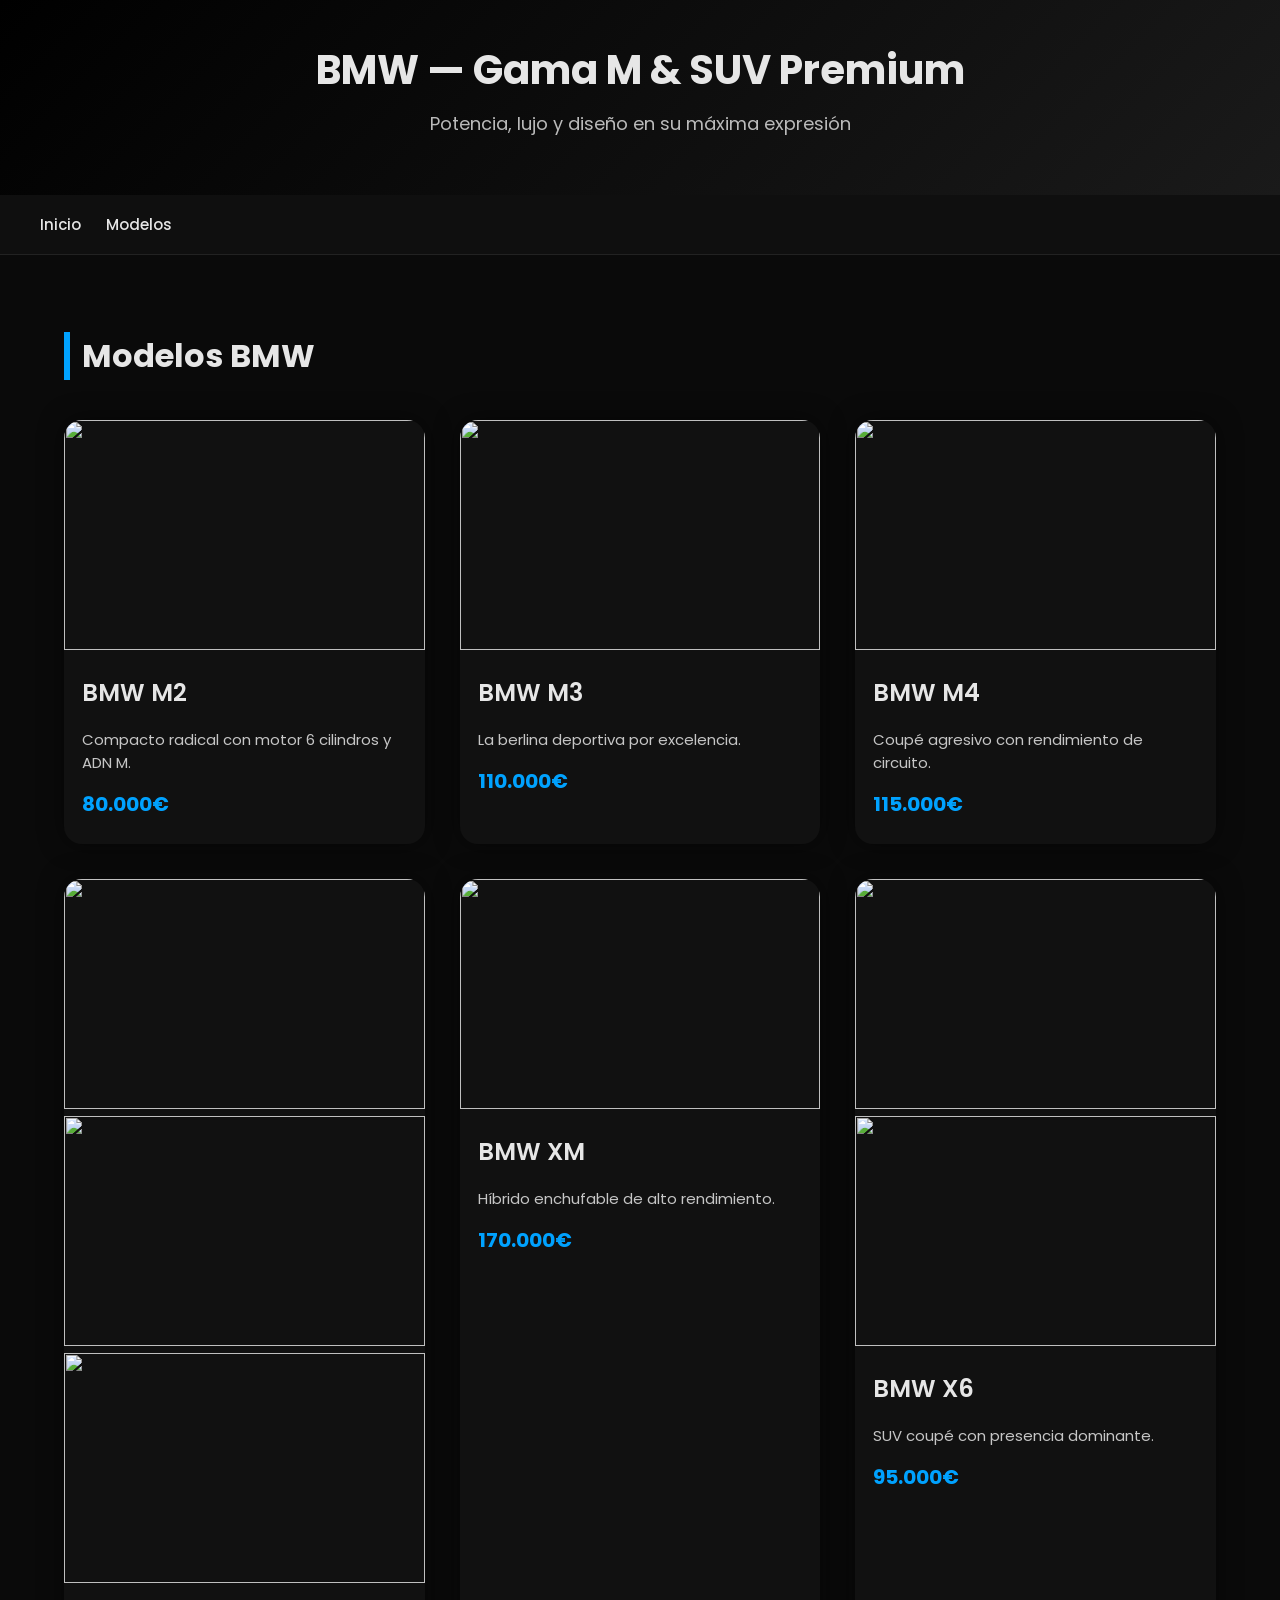
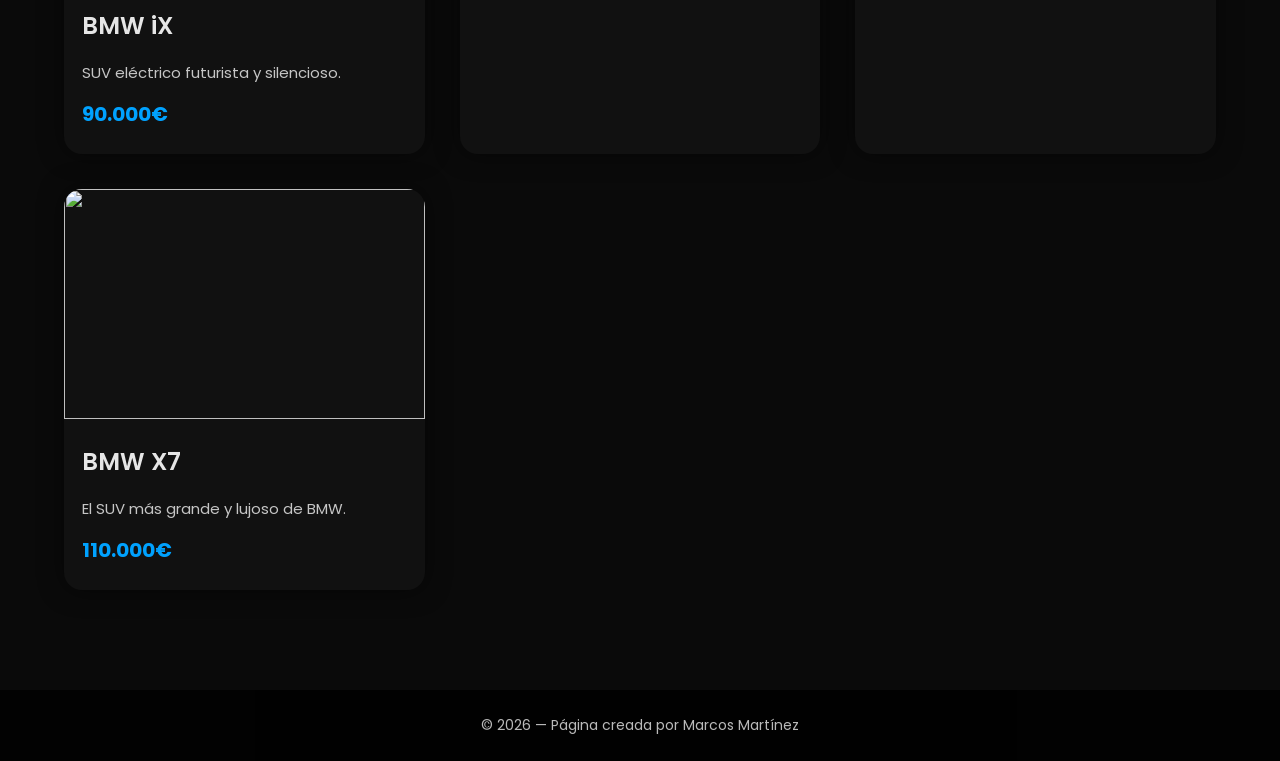
==== modelos.html @ ae73ab41 "Fix image tag syntax in modelos.html" ====
<!DOCTYPE html>
<html lang="es">
<head>
    <meta charset="UTF-8">
    <meta name="viewport" content="width=device-width, initial-scale=1.0">
    <title>BMW — Modelos</title>
    <link rel="stylesheet" href="style.css">
</head>
<body>

<header>
    <h1>BMW — Gama M & SUV Premium</h1>
    <p>Potencia, lujo y diseño en su máxima expresión</p>
</header>

<nav>
    <a href="index.html">Inicio</a>
    <a href="modelos.html">Modelos</a>
</nav>

<div class="container">
    <h2>Modelos BMW</h2>

    <div class="car-grid">

        <div class="car-card">
            <img src=https://images.unsplash.com/photo-1588623259724-71e3e35834c9?q=80&w=1170&auto=format&fit=crop&ixlib=rb-4.1.0&ixid=M3wxMjA3fDB8MHxwaG90by1wYWdlfHx8fGVufDB8fHx8fA%3D%3D>
            <h3>BMW M2</h3>
            <p>Compacto radical con motor 6 cilindros y ADN M.</p>
            <strong>80.000€</strong>
        </div>

        <div class="car-card">
            <img src=https://images.unsplash.com/photo-1696630205002-69183556af9b?q=80&w=687&auto=format&fit=crop&ixlib=rb-4.1.0&ixid=M3wxMjA3fDB8MHxwaG90by1wYWdlfHx8fGVufDB8fHx8fA%3D%3D>
            <h3>BMW M3</h3>
            <p>La berlina deportiva por excelencia.</p>
            <strong>110.000€</strong>
        </div>

        <div class="car-card">
            <img src=https://images.unsplash.com/photo-1617531653332-bd46c24f2068?q=80&w=1215&auto=format&fit=crop&ixlib=rb-4.1.0&ixid=M3wxMjA3fDB8MHxwaG90by1wYWdlfHx8fGVufDB8fHx8fA%3D%3D>
            <h3>BMW M4</h3>
            <p>Coupé agresivo con rendimiento de circuito.</p>
            <strong>115.000€</strong>
        </div>

        <div class="car-card">
            <img src="https://images.unsplash.com/photo-1652890021312-19b10788919a?q=80&w=765&auto=format&fit=crop&ixlib=rb-4.1.0&ixid=M3wxMjA3fDB8MHxwaG90by1wYWdlfHx8fGVufDB8fHx8fA%3D%3D>
            <h3>BMW M5</h3>
            <p>V8 biturbo y lujo absoluto.</p>
            <strong>140.000€</strong>
        </div>

        <div class="car-card">
            <img src="https://images.unsplash.com/photo-1728061442220-9518b5eddac4?q=80&w=626&auto=format&fit=crop&ixlib=rb-4.1.0&ixid=M3wxMjA3fDB8MHxwaG90by1wYWdlfHx8fGVufDB8fHx8fA%3D%3D>
            <h3>BMW M8</h3>
            <p>El coupé más exclusivo de BMW.</p>
            <strong>190.000€</strong>
        </div>

        <div class="car-card">
            <img src="https://upload.wikimedia.org/wikipedia/commons/3/3d/BMW_iX_xDrive50.jpg">
            <h3>BMW iX</h3>
            <p>SUV eléctrico futurista y silencioso.</p>
            <strong>90.000€</strong>
        </div>

        <div class="car-card">
            <img src=https://images.unsplash.com/photo-1710773097209-eb61424682c6?q=80&w=687&auto=format&fit=crop&ixlib=rb-4.1.0&ixid=M3wxMjA3fDB8MHxwaG90by1wYWdlfHx8fGVufDB8fHx8fA%3D%3D>
            <h3>BMW XM</h3>
            <p>Híbrido enchufable de alto rendimiento.</p>
            <strong>170.000€</strong>
        </div>

        <div class="car-card">
            <img src="https://images.unsplash.com/photo-1615908397724-6dc711db34a7?q=80&w=1332&auto=format&fit=crop&ixlib=rb-4.1.0&ixid=M3wxMjA3fDB8MHxwaG90by1wYWdlfHx8fGVufDB8fHx8fA%3D%3D>
            <h3>BMW X5</h3>
            <p>Equilibrio perfecto entre lujo y potencia.</p>
            <strong>85.000€</strong>
        </div>

        <div class="car-card">
            <img src=https://images.unsplash.com/photo-1614026480241-23ba865d1ad0?q=80&w=1170&auto=format&fit=crop&ixlib=rb-4.1.0&ixid=M3wxMjA3fDB8MHxwaG90by1wYWdlfHx8fGVufDB8fHx8fA%3D%3D>
            <h3>BMW X6</h3>
            <p>SUV coupé con presencia dominante.</p>
            <strong>95.000€</strong>
        </div>

        <div class="car-card">
            <img src="https://upload.wikimedia.org/wikipedia/commons/3/3d/2020_BMW_X7_xDrive40i.jpg">
            <h3>BMW X7</h3>
            <p>El SUV más grande y lujoso de BMW.</p>
            <strong>110.000€</strong>
        </div>

    </div>
</div>

<footer>
    © 2026 — Página creada por Marcos Martínez
</footer>

</body>
</html>
---- style.css ----
@import url('https://fonts.googleapis.com/css2?family=Poppins:wght@300;400;600;700&display=swap');

body {
    margin: 0;
    font-family: 'Poppins', sans-serif;
    background: #0a0a0a;
    color: #e6e6e6;
}

/* HERO DEL INDEX */
.hero {
    background: url('https://upload.wikimedia.org/wikipedia/commons/3/3f/2021_BMW_M4_Competition.jpg') center/cover no-repeat;
    padding: 150px 20px;
    text-align: center;
    color: #fff;
    box-shadow: inset 0 0 200px rgba(0,0,0,0.8);
}

.hero h1 {
    font-size: 50px;
    font-weight: 700;
    margin: 0;
}

.hero p {
    font-size: 22px;
    margin-top: 10px;
    opacity: 0.9;
}

/* HEADER NORMAL */
header {
    background: linear-gradient(135deg, #000, #1a1a1a);
    padding: 40px 20px;
    text-align: center;
}

header h1 {
    font-size: 40px;
    margin: 0;
    font-weight: 700;
}

header p {
    margin-top: 10px;
    font-size: 18px;
    opacity: 0.8;
}

/* NAV */
nav {
    background: #0f0f0f;
    display: flex;
    gap: 25px;
    padding: 18px 40px;
    border-bottom: 1px solid #222;
    position: sticky;
    top: 0;
    z-index: 10;
}

nav a {
    color: #e6e6e6;
    text-decoration: none;
    font-weight: 500;
    font-size: 15px;
    transition: 0.3s;
}

nav a:hover {
    color: #00a2ff;
    transform: translateY(-2px);
}

/* CONTENEDOR */
.container {
    width: 90%;
    max-width: 1300px;
    margin: auto;
    padding: 50px 0;
}

h2 {
    font-size: 32px;
    border-left: 6px solid #00a2ff;
    padding-left: 12px;
    margin-bottom: 40px;
}

/* BOTÓN */
.btn {
    display: inline-block;
    margin-top: 25px;
    padding: 14px 28px;
    background: #00a2ff;
    color: #fff;
    text-decoration: none;
    border-radius: 40px;
    font-weight: 600;
    letter-spacing: 0.5px;
    transition: 0.3s;
}

.btn:hover {
    background: #0080cc;
    transform: translateY(-3px);
}

/* GRID DE COCHES */
.car-grid {
    display: grid;
    grid-template-columns: repeat(auto-fit, minmax(330px, 1fr));
    gap: 35px;
}

/* TARJETAS */
.car-card {
    background: #111;
    border-radius: 18px;
    overflow: hidden;
    box-shadow: 0 0 25px rgba(0,0,0,0.5);
    transition: 0.3s;
}

.car-card:hover {
    transform: translateY(-10px);
    box-shadow: 0 0 35px rgba(0,162,255,0.4);
}

.car-card img {
    width: 100%;
    height: 230px;
    object-fit: cover;
}

.car-card h3 {
    margin: 18px;
    font-size: 24px;
    font-weight: 600;
}

.car-card p {
    margin: 0 18px 15px;
    opacity: 0.85;
    font-size: 15px;
}

.car-card strong {
    display: block;
    margin: 0 18px 25px;
    font-size: 20px;
    color: #00a2ff;
}

/* FOOTER */
footer {
    background: #000;
    text-align: center;
    padding: 25px;
    margin-top: 50px;
    opacity: 0.8;
    font-size: 14px;
}
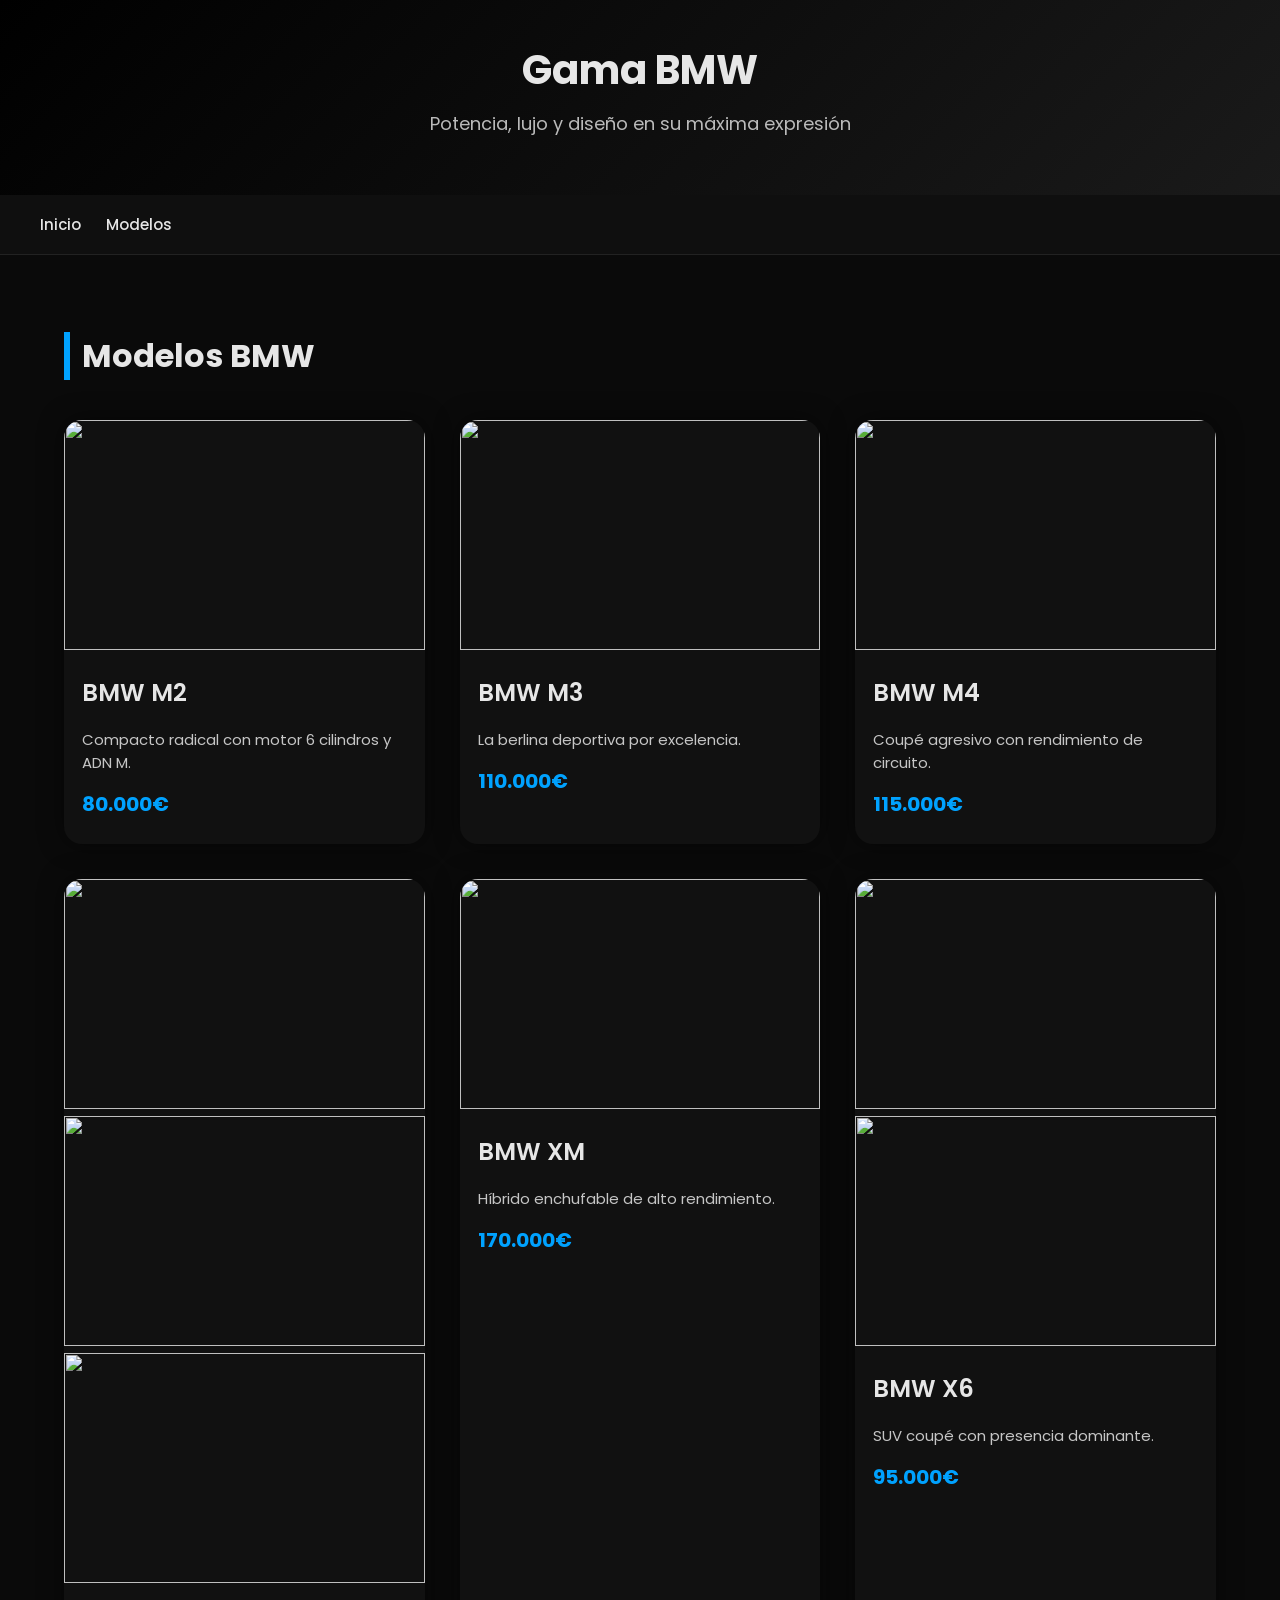
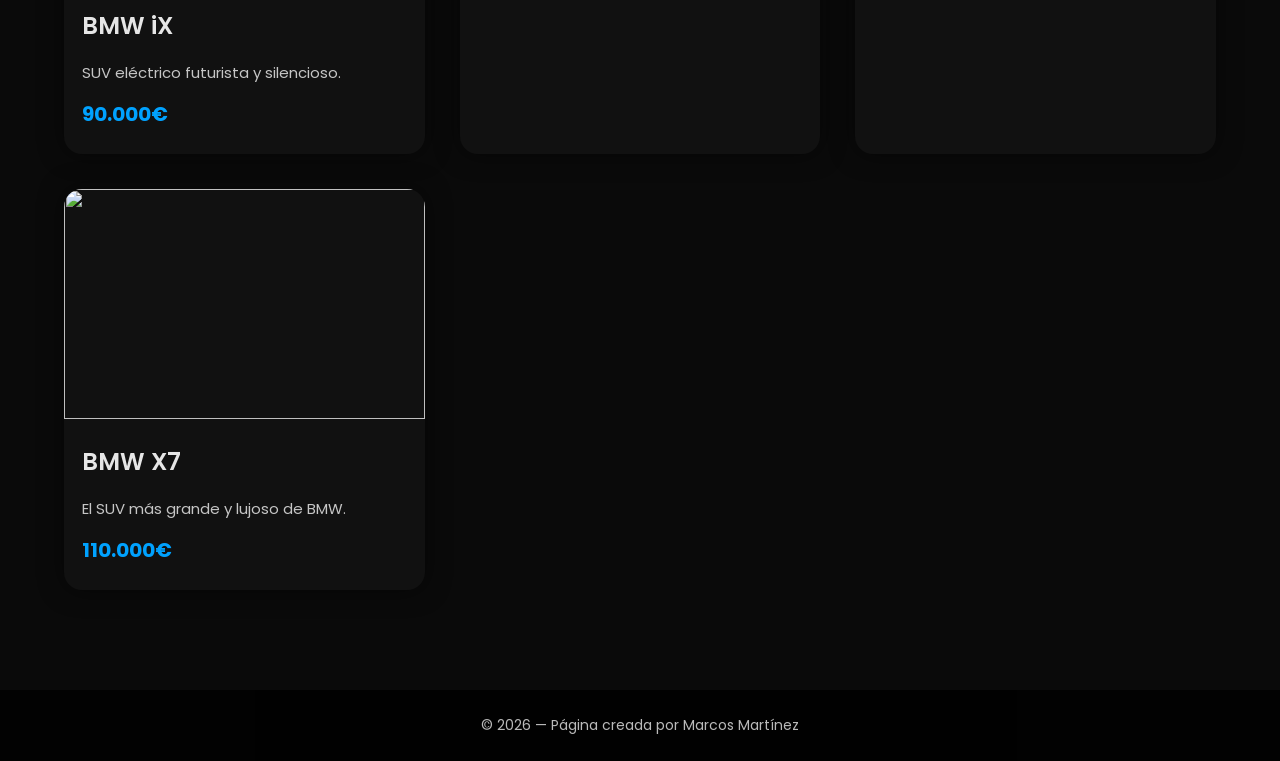
==== commit 27b42dd8: "Change header title from 'BMW — Gama M & SUV Premium' to 'Gama BMW'" ====
--- a/modelos.html
+++ b/modelos.html
@@ -9,7 +9,7 @@
 <body>
 
 <header>
-    <h1>BMW — Gama M & SUV Premium</h1>
+    <h1>Gama BMW</h1>
     <p>Potencia, lujo y diseño en su máxima expresión</p>
 </header>
 
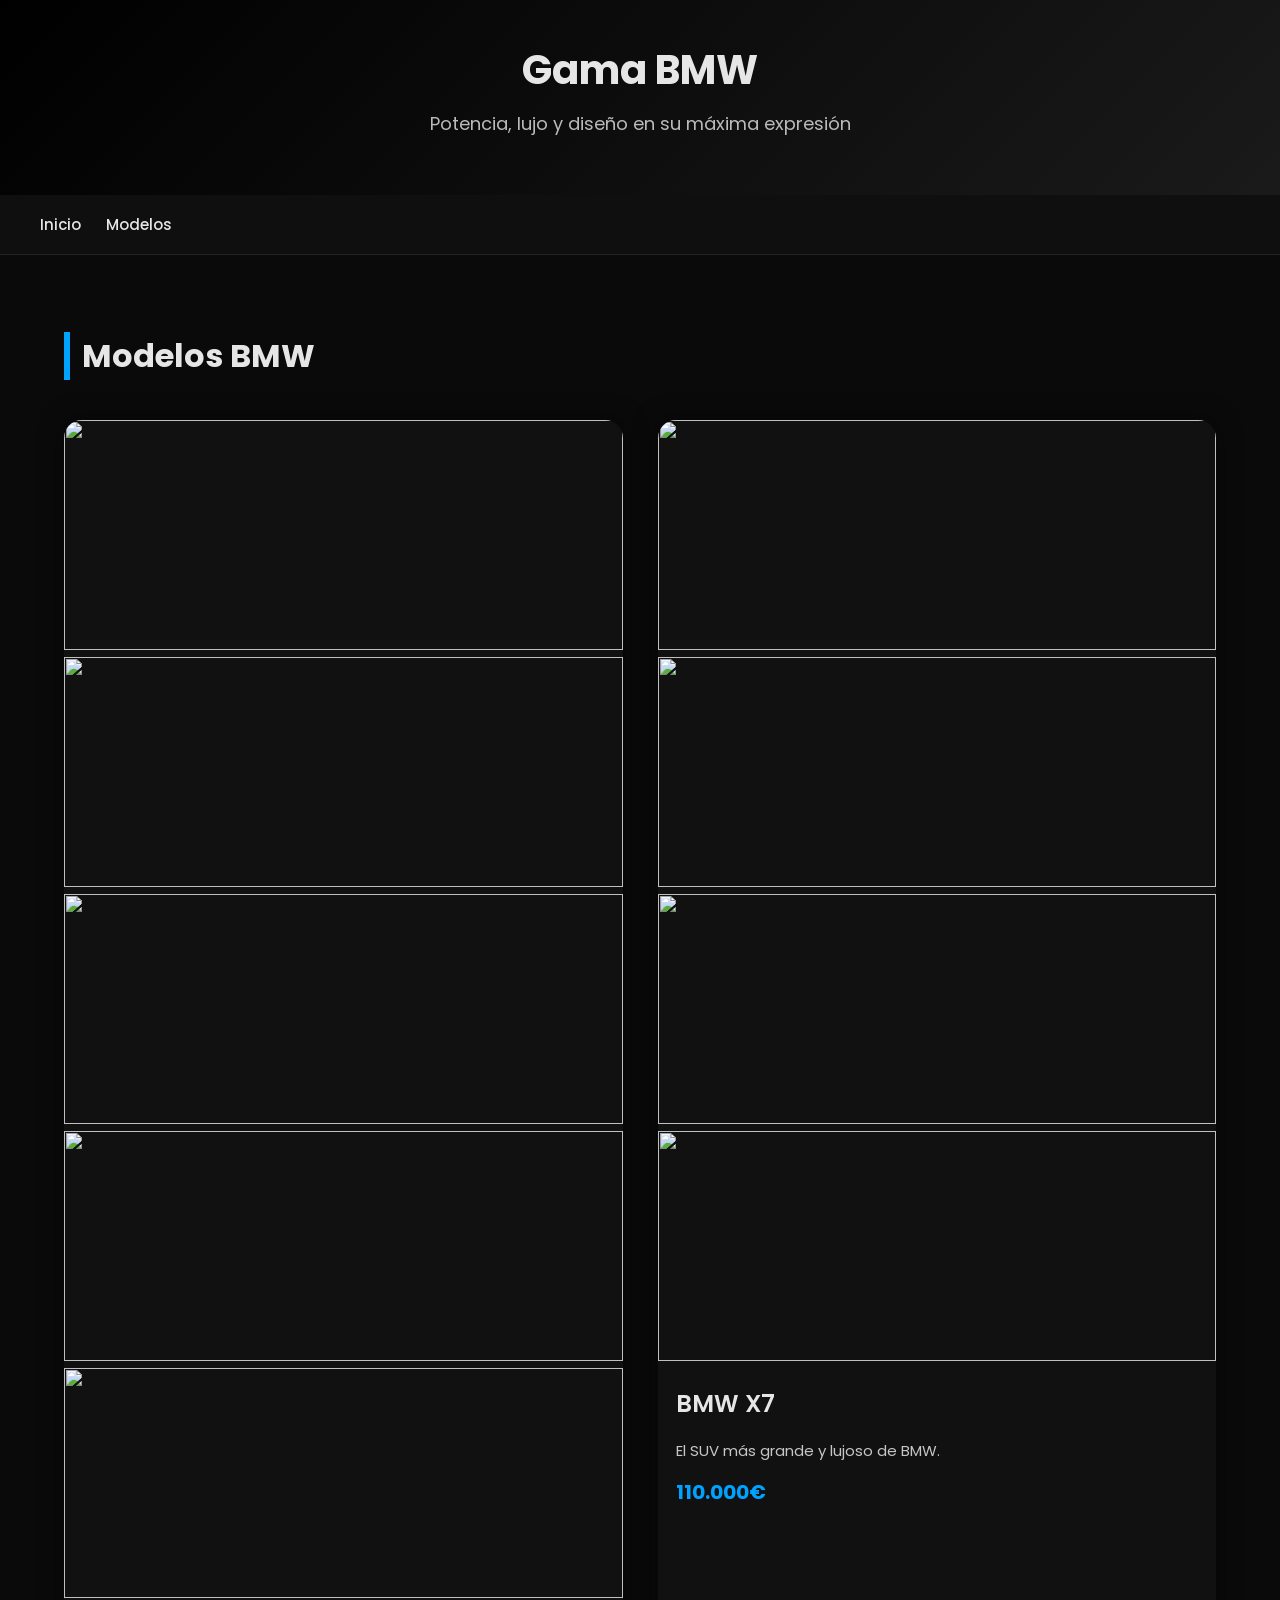
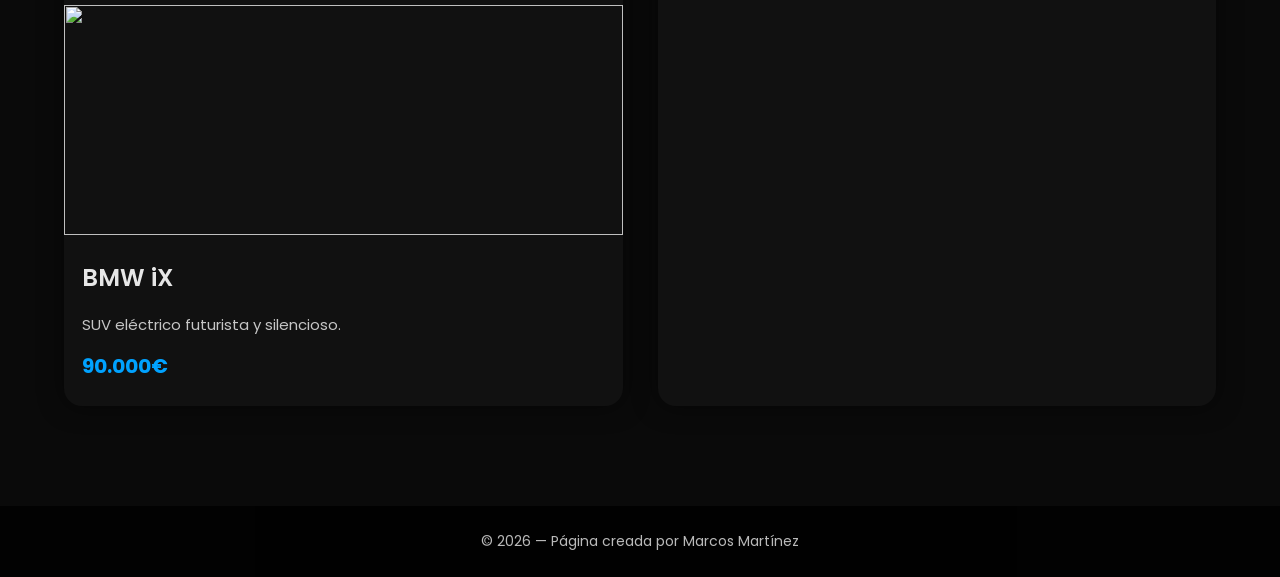
==== commit ae875ef7: "Fix image src attributes in modelos.html" ====
--- a/modelos.html
+++ b/modelos.html
@@ -3,7 +3,7 @@
 <head>
     <meta charset="UTF-8">
     <meta name="viewport" content="width=device-width, initial-scale=1.0">
-    <title>BMW — Modelos</title>
+    <title>Gama BMW</title>
     <link rel="stylesheet" href="style.css">
 </head>
 <body>
@@ -24,21 +24,21 @@
     <div class="car-grid">
 
         <div class="car-card">
-            <img src=https://images.unsplash.com/photo-1588623259724-71e3e35834c9?q=80&w=1170&auto=format&fit=crop&ixlib=rb-4.1.0&ixid=M3wxMjA3fDB8MHxwaG90by1wYWdlfHx8fGVufDB8fHx8fA%3D%3D>
+            <img src="https://images.unsplash.com/photo-1588623259724-71e3e35834c9?q=80&w=1170&auto=format&fit=crop&ixlib=rb-4.1.0&ixid=M3wxMjA3fDB8MHxwaG90by1wYWdlfHx8fGVufDB8fHx8fA%3D%3D>
             <h3>BMW M2</h3>
             <p>Compacto radical con motor 6 cilindros y ADN M.</p>
             <strong>80.000€</strong>
         </div>
 
         <div class="car-card">
-            <img src=https://images.unsplash.com/photo-1696630205002-69183556af9b?q=80&w=687&auto=format&fit=crop&ixlib=rb-4.1.0&ixid=M3wxMjA3fDB8MHxwaG90by1wYWdlfHx8fGVufDB8fHx8fA%3D%3D>
+            <img src="https://images.unsplash.com/photo-1696630205002-69183556af9b?q=80&w=687&auto=format&fit=crop&ixlib=rb-4.1.0&ixid=M3wxMjA3fDB8MHxwaG90by1wYWdlfHx8fGVufDB8fHx8fA%3D%3D>
             <h3>BMW M3</h3>
             <p>La berlina deportiva por excelencia.</p>
             <strong>110.000€</strong>
         </div>
 
         <div class="car-card">
-            <img src=https://images.unsplash.com/photo-1617531653332-bd46c24f2068?q=80&w=1215&auto=format&fit=crop&ixlib=rb-4.1.0&ixid=M3wxMjA3fDB8MHxwaG90by1wYWdlfHx8fGVufDB8fHx8fA%3D%3D>
+            <img src="https://images.unsplash.com/photo-1617531653332-bd46c24f2068?q=80&w=1215&auto=format&fit=crop&ixlib=rb-4.1.0&ixid=M3wxMjA3fDB8MHxwaG90by1wYWdlfHx8fGVufDB8fHx8fA%3D%3D>
             <h3>BMW M4</h3>
             <p>Coupé agresivo con rendimiento de circuito.</p>
             <strong>115.000€</strong>
@@ -66,7 +66,7 @@
         </div>
 
         <div class="car-card">
-            <img src=https://images.unsplash.com/photo-1710773097209-eb61424682c6?q=80&w=687&auto=format&fit=crop&ixlib=rb-4.1.0&ixid=M3wxMjA3fDB8MHxwaG90by1wYWdlfHx8fGVufDB8fHx8fA%3D%3D>
+            <img src="https://images.unsplash.com/photo-1710773097209-eb61424682c6?q=80&w=687&auto=format&fit=crop&ixlib=rb-4.1.0&ixid=M3wxMjA3fDB8MHxwaG90by1wYWdlfHx8fGVufDB8fHx8fA%3D%3D>
             <h3>BMW XM</h3>
             <p>Híbrido enchufable de alto rendimiento.</p>
             <strong>170.000€</strong>
@@ -80,7 +80,7 @@
         </div>
 
         <div class="car-card">
-            <img src=https://images.unsplash.com/photo-1614026480241-23ba865d1ad0?q=80&w=1170&auto=format&fit=crop&ixlib=rb-4.1.0&ixid=M3wxMjA3fDB8MHxwaG90by1wYWdlfHx8fGVufDB8fHx8fA%3D%3D>
+            <img src="https://images.unsplash.com/photo-1614026480241-23ba865d1ad0?q=80&w=1170&auto=format&fit=crop&ixlib=rb-4.1.0&ixid=M3wxMjA3fDB8MHxwaG90by1wYWdlfHx8fGVufDB8fHx8fA%3D%3D>
             <h3>BMW X6</h3>
             <p>SUV coupé con presencia dominante.</p>
             <strong>95.000€</strong>
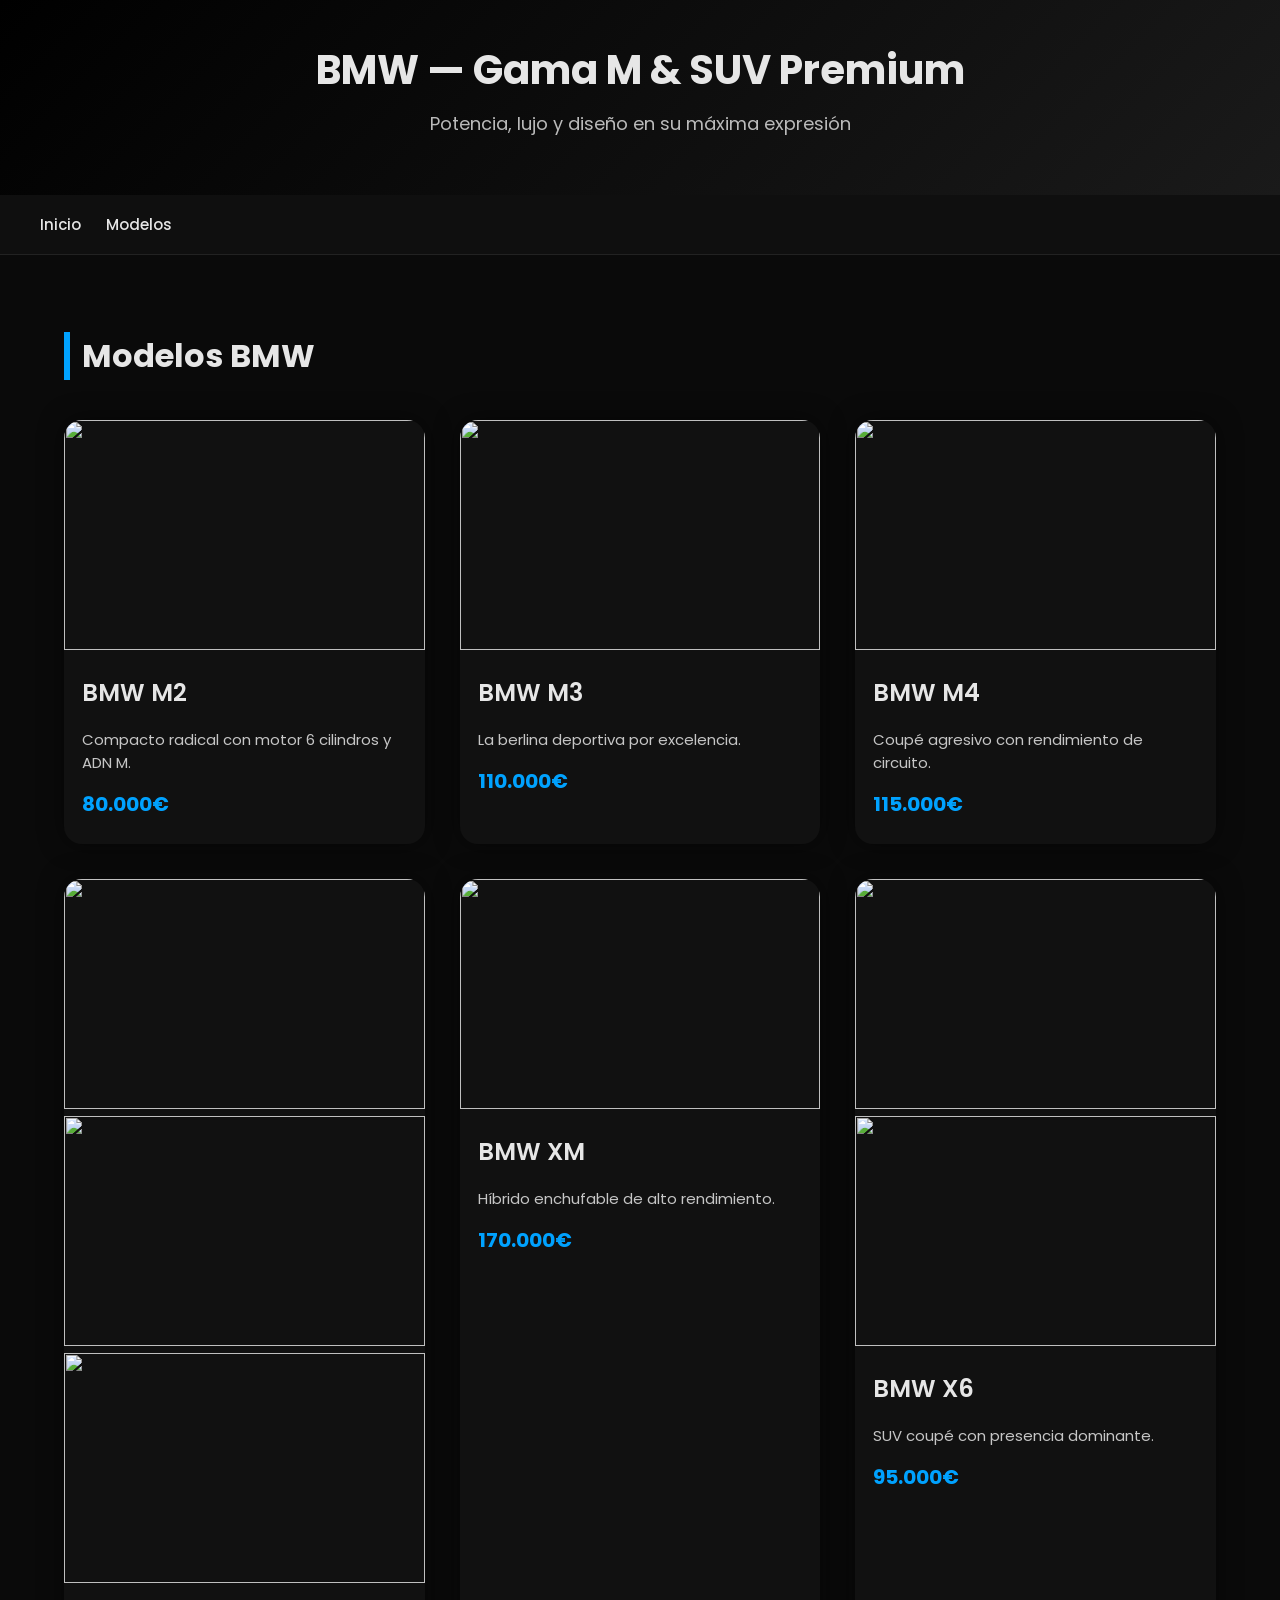
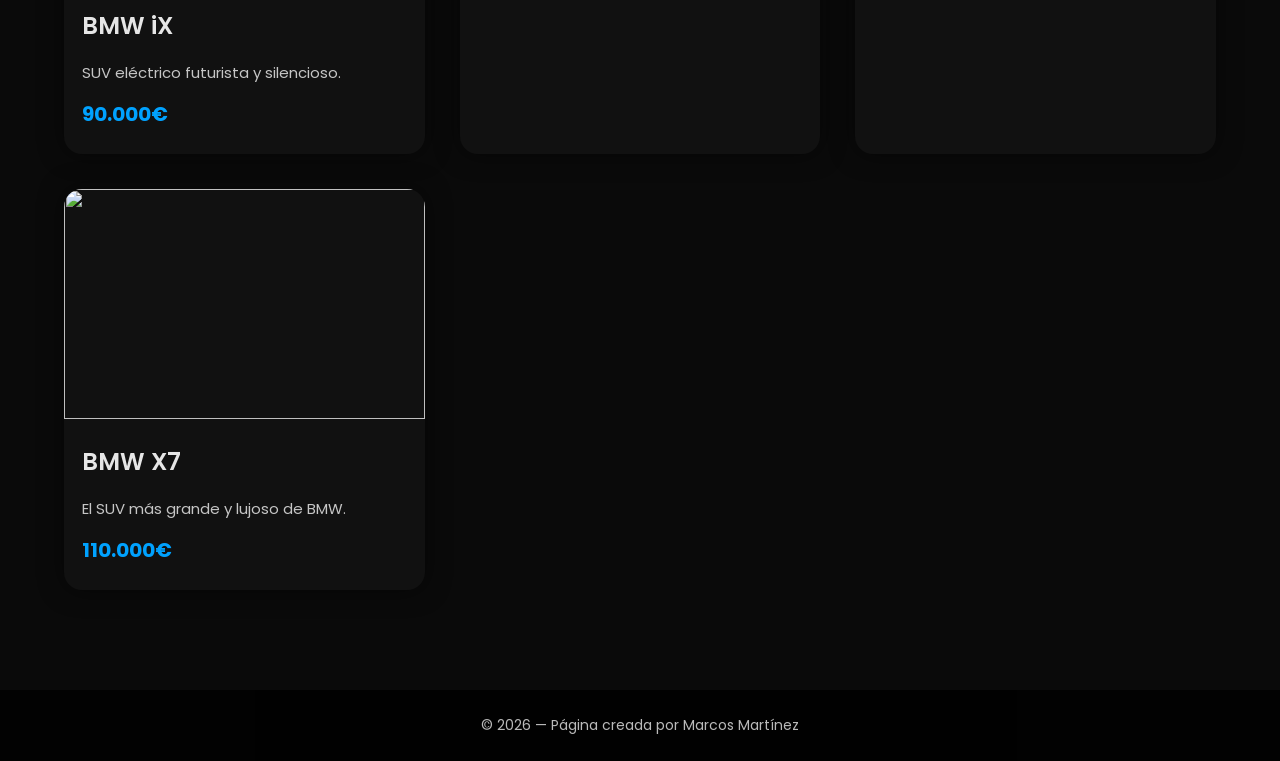
==== commit 15f54ea7: "Update title and headings in modelos.html" ====
--- a/modelos.html
+++ b/modelos.html
@@ -3,13 +3,13 @@
 <head>
     <meta charset="UTF-8">
     <meta name="viewport" content="width=device-width, initial-scale=1.0">
-    <title>Gama BMW</title>
+    <title>BMW — Modelos</title>
     <link rel="stylesheet" href="style.css">
 </head>
 <body>
 
 <header>
-    <h1>Gama BMW</h1>
+    <h1>BMW — Gama M & SUV Premium</h1>
     <p>Potencia, lujo y diseño en su máxima expresión</p>
 </header>
 
@@ -24,21 +24,21 @@
     <div class="car-grid">
 
         <div class="car-card">
-            <img src="https://images.unsplash.com/photo-1588623259724-71e3e35834c9?q=80&w=1170&auto=format&fit=crop&ixlib=rb-4.1.0&ixid=M3wxMjA3fDB8MHxwaG90by1wYWdlfHx8fGVufDB8fHx8fA%3D%3D>
+            <img src=https://images.unsplash.com/photo-1588623259724-71e3e35834c9?q=80&w=1170&auto=format&fit=crop&ixlib=rb-4.1.0&ixid=M3wxMjA3fDB8MHxwaG90by1wYWdlfHx8fGVufDB8fHx8fA%3D%3D>
             <h3>BMW M2</h3>
             <p>Compacto radical con motor 6 cilindros y ADN M.</p>
             <strong>80.000€</strong>
         </div>
 
         <div class="car-card">
-            <img src="https://images.unsplash.com/photo-1696630205002-69183556af9b?q=80&w=687&auto=format&fit=crop&ixlib=rb-4.1.0&ixid=M3wxMjA3fDB8MHxwaG90by1wYWdlfHx8fGVufDB8fHx8fA%3D%3D>
+            <img src=https://images.unsplash.com/photo-1696630205002-69183556af9b?q=80&w=687&auto=format&fit=crop&ixlib=rb-4.1.0&ixid=M3wxMjA3fDB8MHxwaG90by1wYWdlfHx8fGVufDB8fHx8fA%3D%3D>
             <h3>BMW M3</h3>
             <p>La berlina deportiva por excelencia.</p>
             <strong>110.000€</strong>
         </div>
 
         <div class="car-card">
-            <img src="https://images.unsplash.com/photo-1617531653332-bd46c24f2068?q=80&w=1215&auto=format&fit=crop&ixlib=rb-4.1.0&ixid=M3wxMjA3fDB8MHxwaG90by1wYWdlfHx8fGVufDB8fHx8fA%3D%3D>
+            <img src=https://images.unsplash.com/photo-1617531653332-bd46c24f2068?q=80&w=1215&auto=format&fit=crop&ixlib=rb-4.1.0&ixid=M3wxMjA3fDB8MHxwaG90by1wYWdlfHx8fGVufDB8fHx8fA%3D%3D>
             <h3>BMW M4</h3>
             <p>Coupé agresivo con rendimiento de circuito.</p>
             <strong>115.000€</strong>
@@ -66,7 +66,7 @@
         </div>
 
         <div class="car-card">
-            <img src="https://images.unsplash.com/photo-1710773097209-eb61424682c6?q=80&w=687&auto=format&fit=crop&ixlib=rb-4.1.0&ixid=M3wxMjA3fDB8MHxwaG90by1wYWdlfHx8fGVufDB8fHx8fA%3D%3D>
+            <img src=https://images.unsplash.com/photo-1710773097209-eb61424682c6?q=80&w=687&auto=format&fit=crop&ixlib=rb-4.1.0&ixid=M3wxMjA3fDB8MHxwaG90by1wYWdlfHx8fGVufDB8fHx8fA%3D%3D>
             <h3>BMW XM</h3>
             <p>Híbrido enchufable de alto rendimiento.</p>
             <strong>170.000€</strong>
@@ -80,7 +80,7 @@
         </div>
 
         <div class="car-card">
-            <img src="https://images.unsplash.com/photo-1614026480241-23ba865d1ad0?q=80&w=1170&auto=format&fit=crop&ixlib=rb-4.1.0&ixid=M3wxMjA3fDB8MHxwaG90by1wYWdlfHx8fGVufDB8fHx8fA%3D%3D>
+            <img src=https://images.unsplash.com/photo-1614026480241-23ba865d1ad0?q=80&w=1170&auto=format&fit=crop&ixlib=rb-4.1.0&ixid=M3wxMjA3fDB8MHxwaG90by1wYWdlfHx8fGVufDB8fHx8fA%3D%3D>
             <h3>BMW X6</h3>
             <p>SUV coupé con presencia dominante.</p>
             <strong>95.000€</strong>
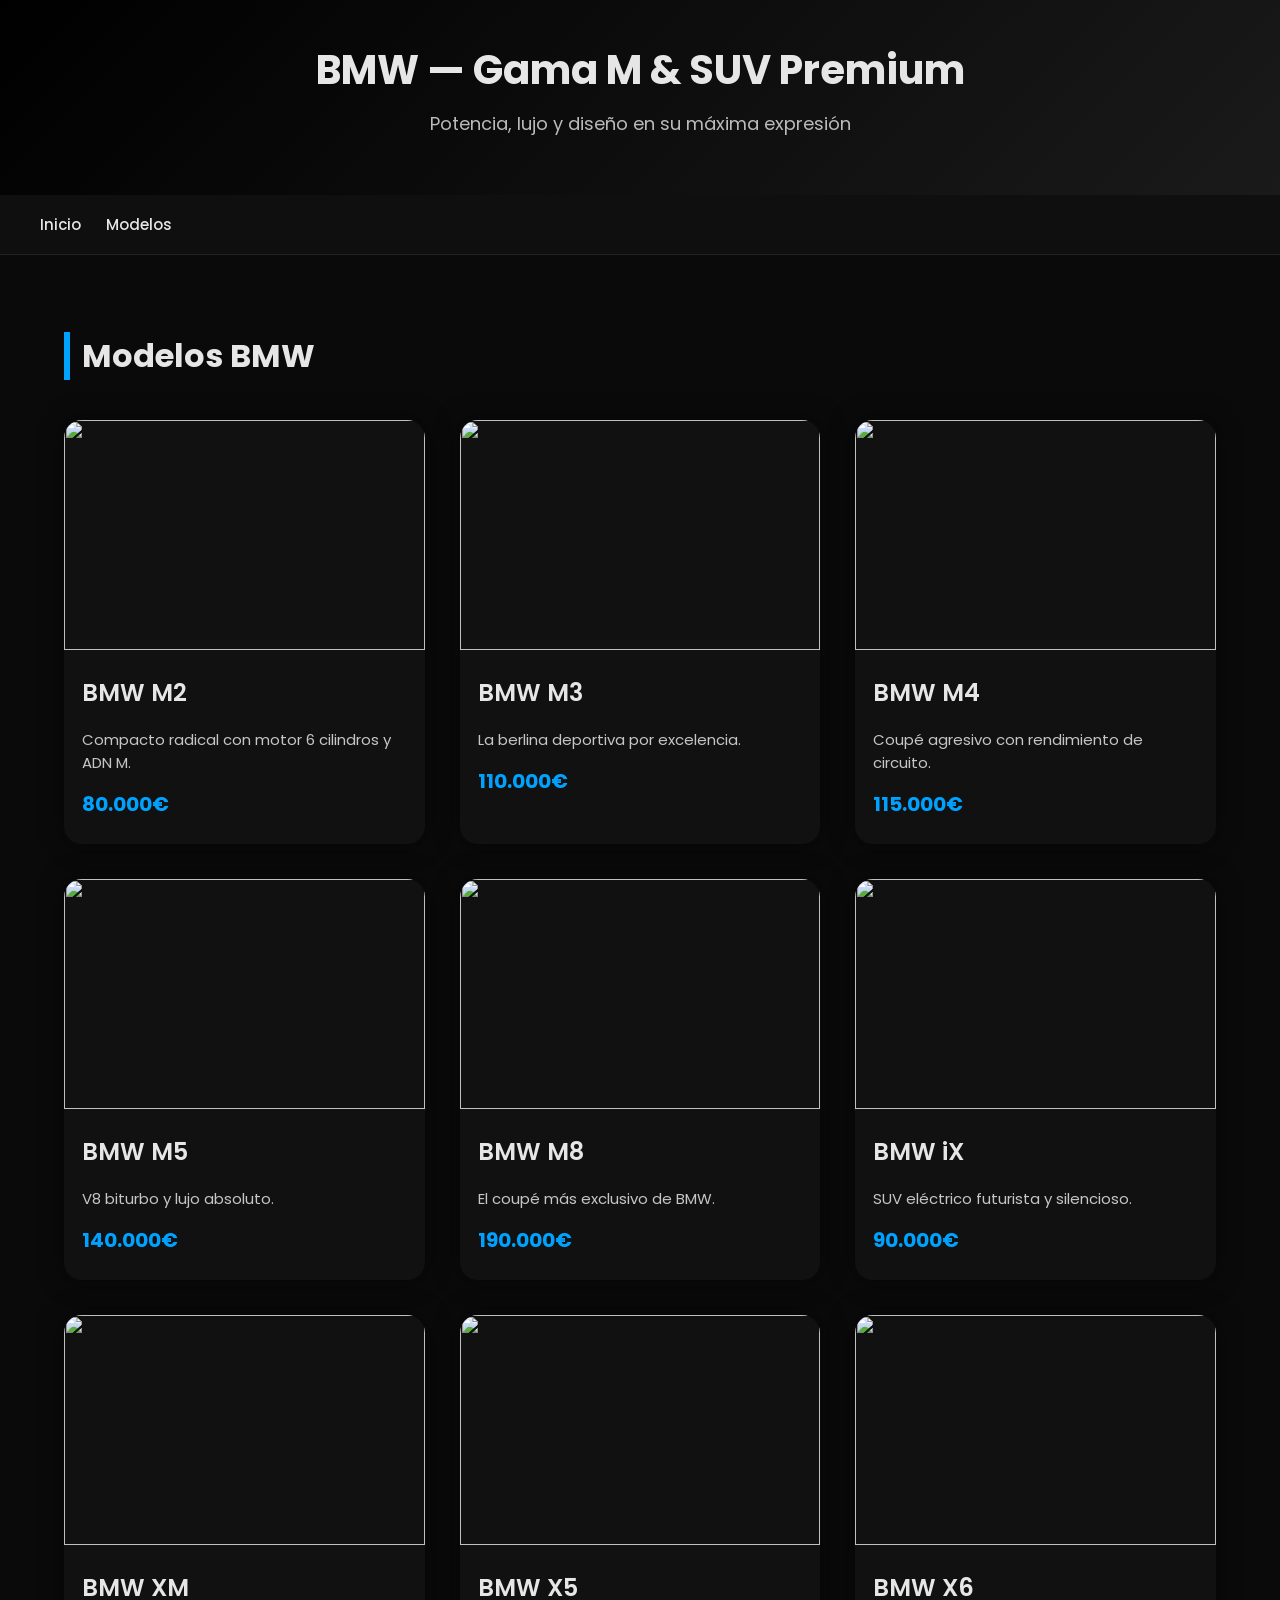
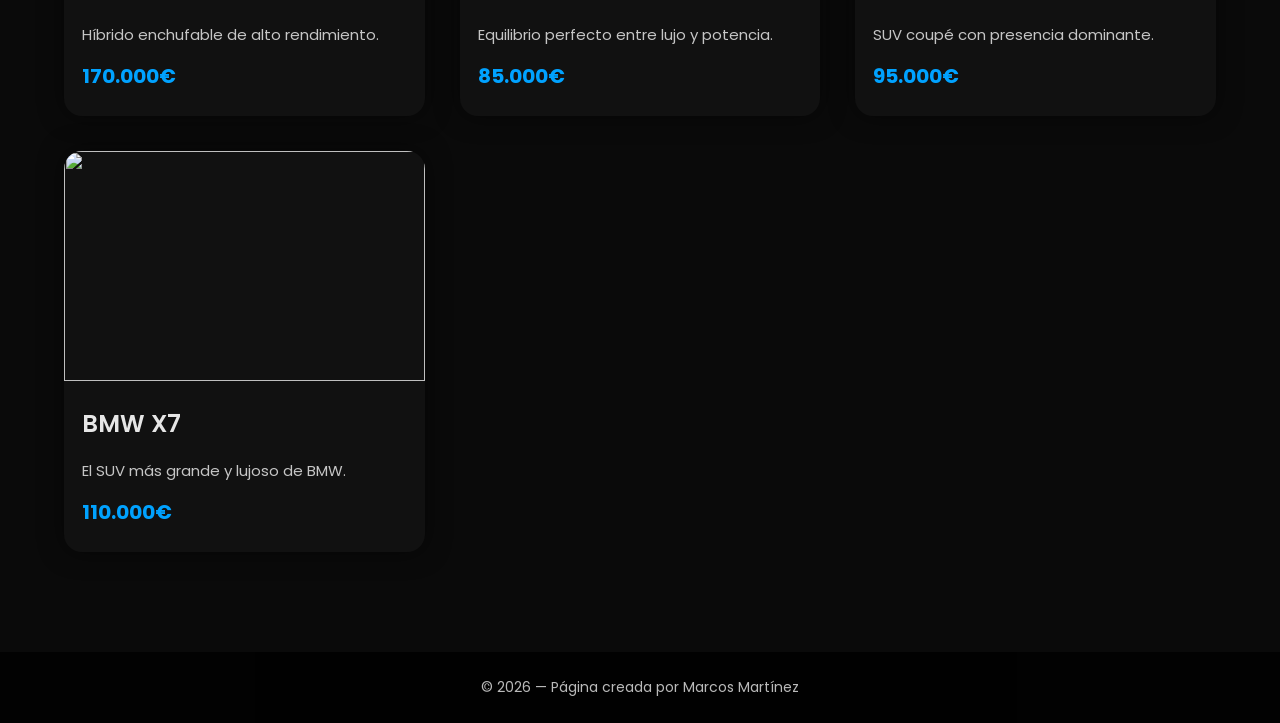
==== commit 31cc063b: "Fix image tag syntax in modelos.html" ====
--- a/modelos.html
+++ b/modelos.html
@@ -24,35 +24,35 @@
     <div class="car-grid">
 
         <div class="car-card">
-            <img src=https://images.unsplash.com/photo-1588623259724-71e3e35834c9?q=80&w=1170&auto=format&fit=crop&ixlib=rb-4.1.0&ixid=M3wxMjA3fDB8MHxwaG90by1wYWdlfHx8fGVufDB8fHx8fA%3D%3D>
+            <img src=https://images.unsplash.com/photo-1588623259724-71e3e35834c9?q=80&w=1170&auto=format&fit=crop&ixlib=rb-4.1.0&ixid=M3wxMjA3fDB8MHxwaG90by1wYWdlfHx8fGVufDB8fHx8fA%3D%3D">
             <h3>BMW M2</h3>
             <p>Compacto radical con motor 6 cilindros y ADN M.</p>
             <strong>80.000€</strong>
         </div>
 
         <div class="car-card">
-            <img src=https://images.unsplash.com/photo-1696630205002-69183556af9b?q=80&w=687&auto=format&fit=crop&ixlib=rb-4.1.0&ixid=M3wxMjA3fDB8MHxwaG90by1wYWdlfHx8fGVufDB8fHx8fA%3D%3D>
+            <img src=https://images.unsplash.com/photo-1696630205002-69183556af9b?q=80&w=687&auto=format&fit=crop&ixlib=rb-4.1.0&ixid=M3wxMjA3fDB8MHxwaG90by1wYWdlfHx8fGVufDB8fHx8fA%3D%3D">
             <h3>BMW M3</h3>
             <p>La berlina deportiva por excelencia.</p>
             <strong>110.000€</strong>
         </div>
 
         <div class="car-card">
-            <img src=https://images.unsplash.com/photo-1617531653332-bd46c24f2068?q=80&w=1215&auto=format&fit=crop&ixlib=rb-4.1.0&ixid=M3wxMjA3fDB8MHxwaG90by1wYWdlfHx8fGVufDB8fHx8fA%3D%3D>
+            <img src=https://images.unsplash.com/photo-1617531653332-bd46c24f2068?q=80&w=1215&auto=format&fit=crop&ixlib=rb-4.1.0&ixid=M3wxMjA3fDB8MHxwaG90by1wYWdlfHx8fGVufDB8fHx8fA%3D%3D">
             <h3>BMW M4</h3>
             <p>Coupé agresivo con rendimiento de circuito.</p>
             <strong>115.000€</strong>
         </div>
 
         <div class="car-card">
-            <img src="https://images.unsplash.com/photo-1652890021312-19b10788919a?q=80&w=765&auto=format&fit=crop&ixlib=rb-4.1.0&ixid=M3wxMjA3fDB8MHxwaG90by1wYWdlfHx8fGVufDB8fHx8fA%3D%3D>
+            <img src="https://images.unsplash.com/photo-1652890021312-19b10788919a?q=80&w=765&auto=format&fit=crop&ixlib=rb-4.1.0&ixid=M3wxMjA3fDB8MHxwaG90by1wYWdlfHx8fGVufDB8fHx8fA%3D%3D">
             <h3>BMW M5</h3>
             <p>V8 biturbo y lujo absoluto.</p>
             <strong>140.000€</strong>
         </div>
 
         <div class="car-card">
-            <img src="https://images.unsplash.com/photo-1728061442220-9518b5eddac4?q=80&w=626&auto=format&fit=crop&ixlib=rb-4.1.0&ixid=M3wxMjA3fDB8MHxwaG90by1wYWdlfHx8fGVufDB8fHx8fA%3D%3D>
+            <img src="https://images.unsplash.com/photo-1728061442220-9518b5eddac4?q=80&w=626&auto=format&fit=crop&ixlib=rb-4.1.0&ixid=M3wxMjA3fDB8MHxwaG90by1wYWdlfHx8fGVufDB8fHx8fA%3D%3D">
             <h3>BMW M8</h3>
             <p>El coupé más exclusivo de BMW.</p>
             <strong>190.000€</strong>
@@ -66,21 +66,21 @@
         </div>
 
         <div class="car-card">
-            <img src=https://images.unsplash.com/photo-1710773097209-eb61424682c6?q=80&w=687&auto=format&fit=crop&ixlib=rb-4.1.0&ixid=M3wxMjA3fDB8MHxwaG90by1wYWdlfHx8fGVufDB8fHx8fA%3D%3D>
+            <img src=https://images.unsplash.com/photo-1710773097209-eb61424682c6?q=80&w=687&auto=format&fit=crop&ixlib=rb-4.1.0&ixid=M3wxMjA3fDB8MHxwaG90by1wYWdlfHx8fGVufDB8fHx8fA%3D%3D">
             <h3>BMW XM</h3>
             <p>Híbrido enchufable de alto rendimiento.</p>
             <strong>170.000€</strong>
         </div>
 
         <div class="car-card">
-            <img src="https://images.unsplash.com/photo-1615908397724-6dc711db34a7?q=80&w=1332&auto=format&fit=crop&ixlib=rb-4.1.0&ixid=M3wxMjA3fDB8MHxwaG90by1wYWdlfHx8fGVufDB8fHx8fA%3D%3D>
+            <img src="https://images.unsplash.com/photo-1615908397724-6dc711db34a7?q=80&w=1332&auto=format&fit=crop&ixlib=rb-4.1.0&ixid=M3wxMjA3fDB8MHxwaG90by1wYWdlfHx8fGVufDB8fHx8fA%3D%3D">
             <h3>BMW X5</h3>
             <p>Equilibrio perfecto entre lujo y potencia.</p>
             <strong>85.000€</strong>
         </div>
 
         <div class="car-card">
-            <img src=https://images.unsplash.com/photo-1614026480241-23ba865d1ad0?q=80&w=1170&auto=format&fit=crop&ixlib=rb-4.1.0&ixid=M3wxMjA3fDB8MHxwaG90by1wYWdlfHx8fGVufDB8fHx8fA%3D%3D>
+            <img src=https://images.unsplash.com/photo-1614026480241-23ba865d1ad0?q=80&w=1170&auto=format&fit=crop&ixlib=rb-4.1.0&ixid=M3wxMjA3fDB8MHxwaG90by1wYWdlfHx8fGVufDB8fHx8fA%3D%3D">
             <h3>BMW X6</h3>
             <p>SUV coupé con presencia dominante.</p>
             <strong>95.000€</strong>
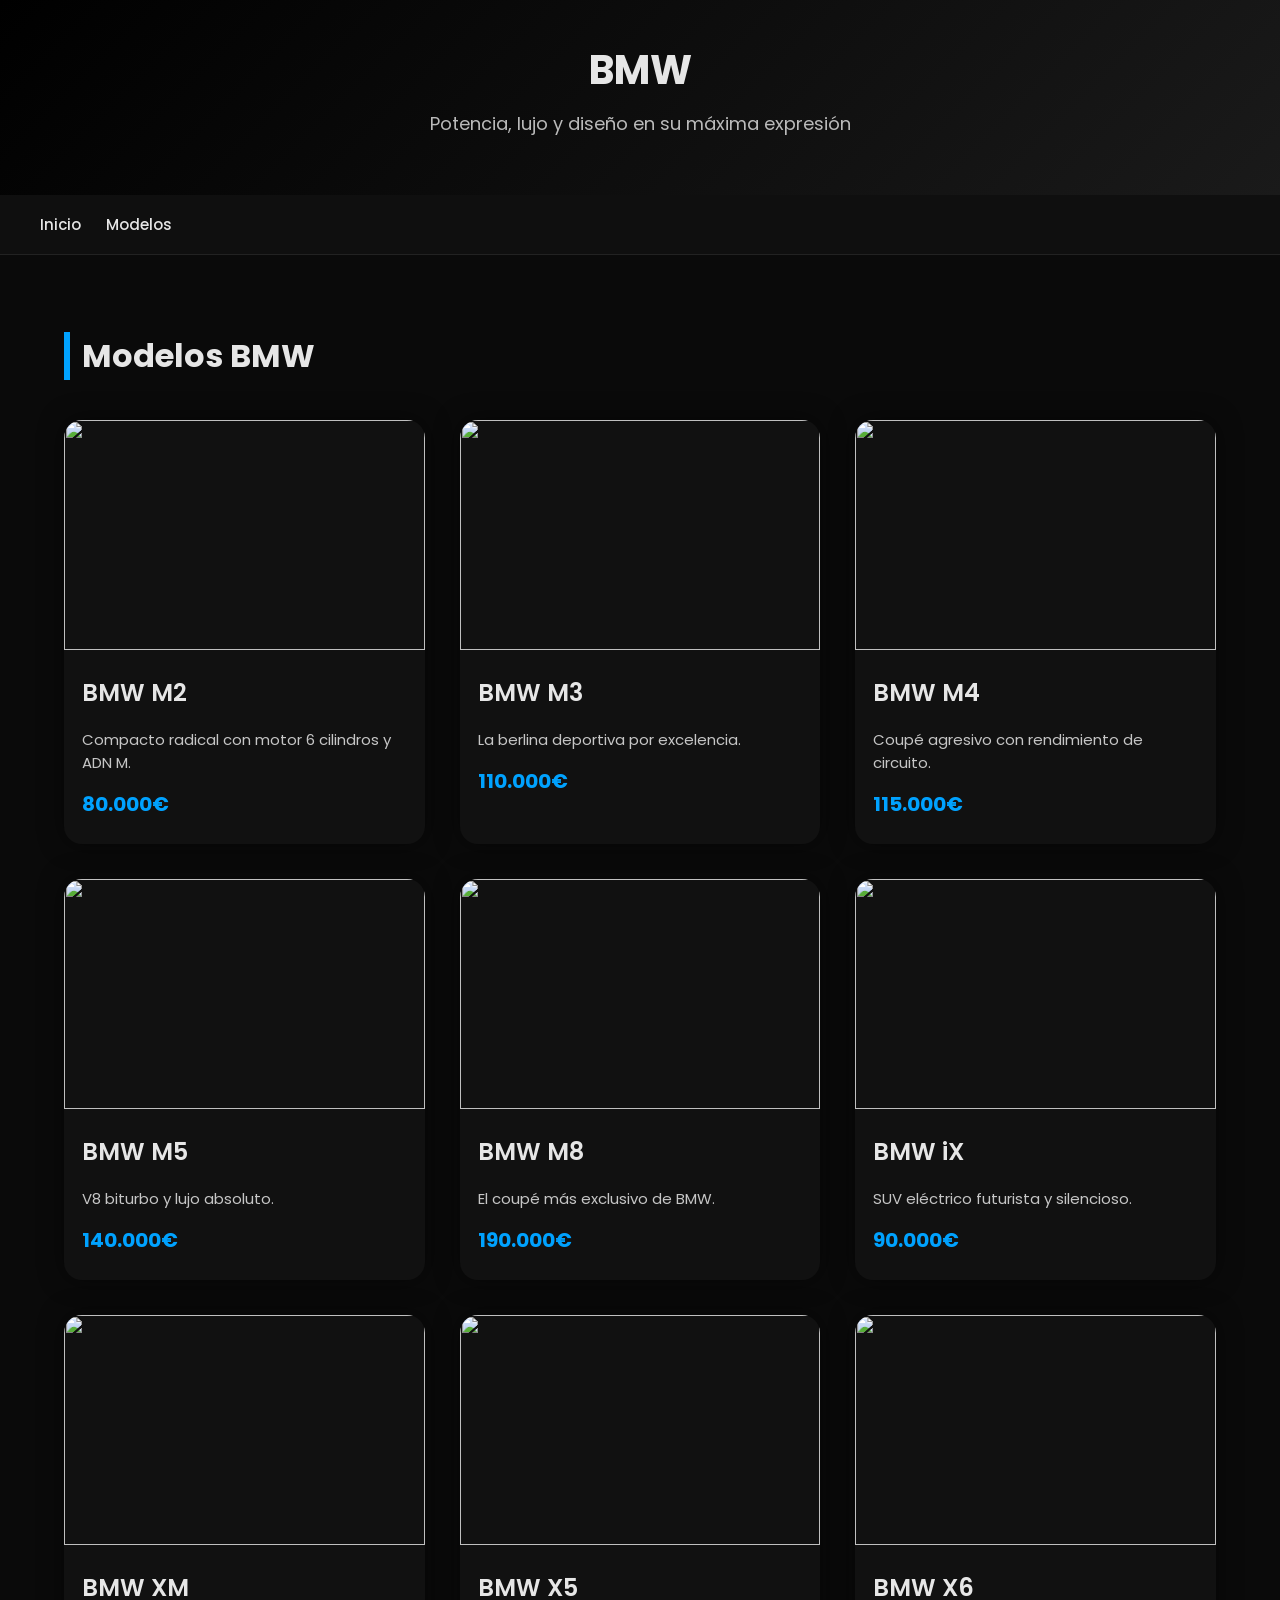
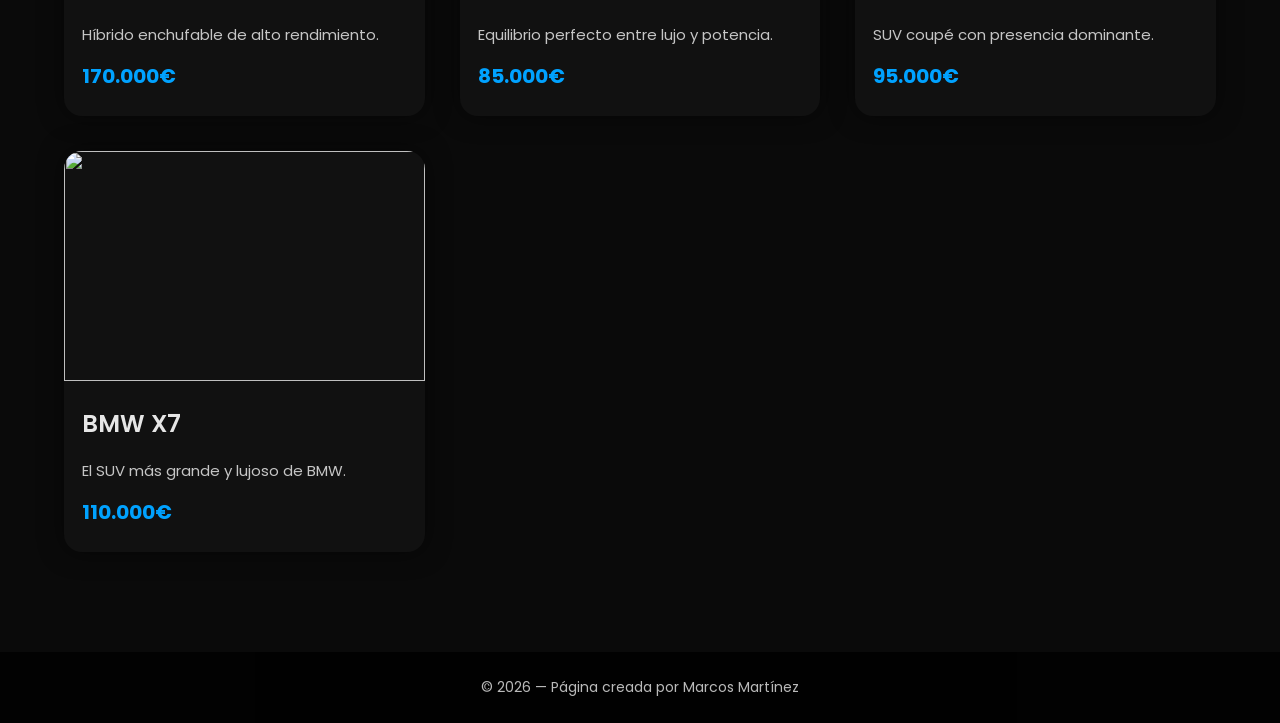
==== commit d7b82d74: "Update car images and header in modelos.html" ====
--- a/modelos.html
+++ b/modelos.html
@@ -9,7 +9,7 @@
 <body>
 
 <header>
-    <h1>BMW — Gama M & SUV Premium</h1>
+    <h1>BMW</h1>
     <p>Potencia, lujo y diseño en su máxima expresión</p>
 </header>
 
@@ -59,7 +59,7 @@
         </div>
 
         <div class="car-card">
-            <img src="https://upload.wikimedia.org/wikipedia/commons/3/3d/BMW_iX_xDrive50.jpg">
+            <img src="https://images.unsplash.com/photo-1651078944944-5d5507799a51?q=80&w=688&auto=format&fit=crop&ixlib=rb-4.1.0&ixid=M3wxMjA3fDB8MHxwaG90by1wYWdlfHx8fGVufDB8fHx8fA%3D%3D">
             <h3>BMW iX</h3>
             <p>SUV eléctrico futurista y silencioso.</p>
             <strong>90.000€</strong>
@@ -87,7 +87,7 @@
         </div>
 
         <div class="car-card">
-            <img src="https://upload.wikimedia.org/wikipedia/commons/3/3d/2020_BMW_X7_xDrive40i.jpg">
+            <img src="https://images.unsplash.com/photo-1731988666748-120acd34cbbd?q=80&w=687&auto=format&fit=crop&ixlib=rb-4.1.0&ixid=M3wxMjA3fDB8MHxwaG90by1wYWdlfHx8fGVufDB8fHx8fA%3D%3D">
             <h3>BMW X7</h3>
             <p>El SUV más grande y lujoso de BMW.</p>
             <strong>110.000€</strong>
